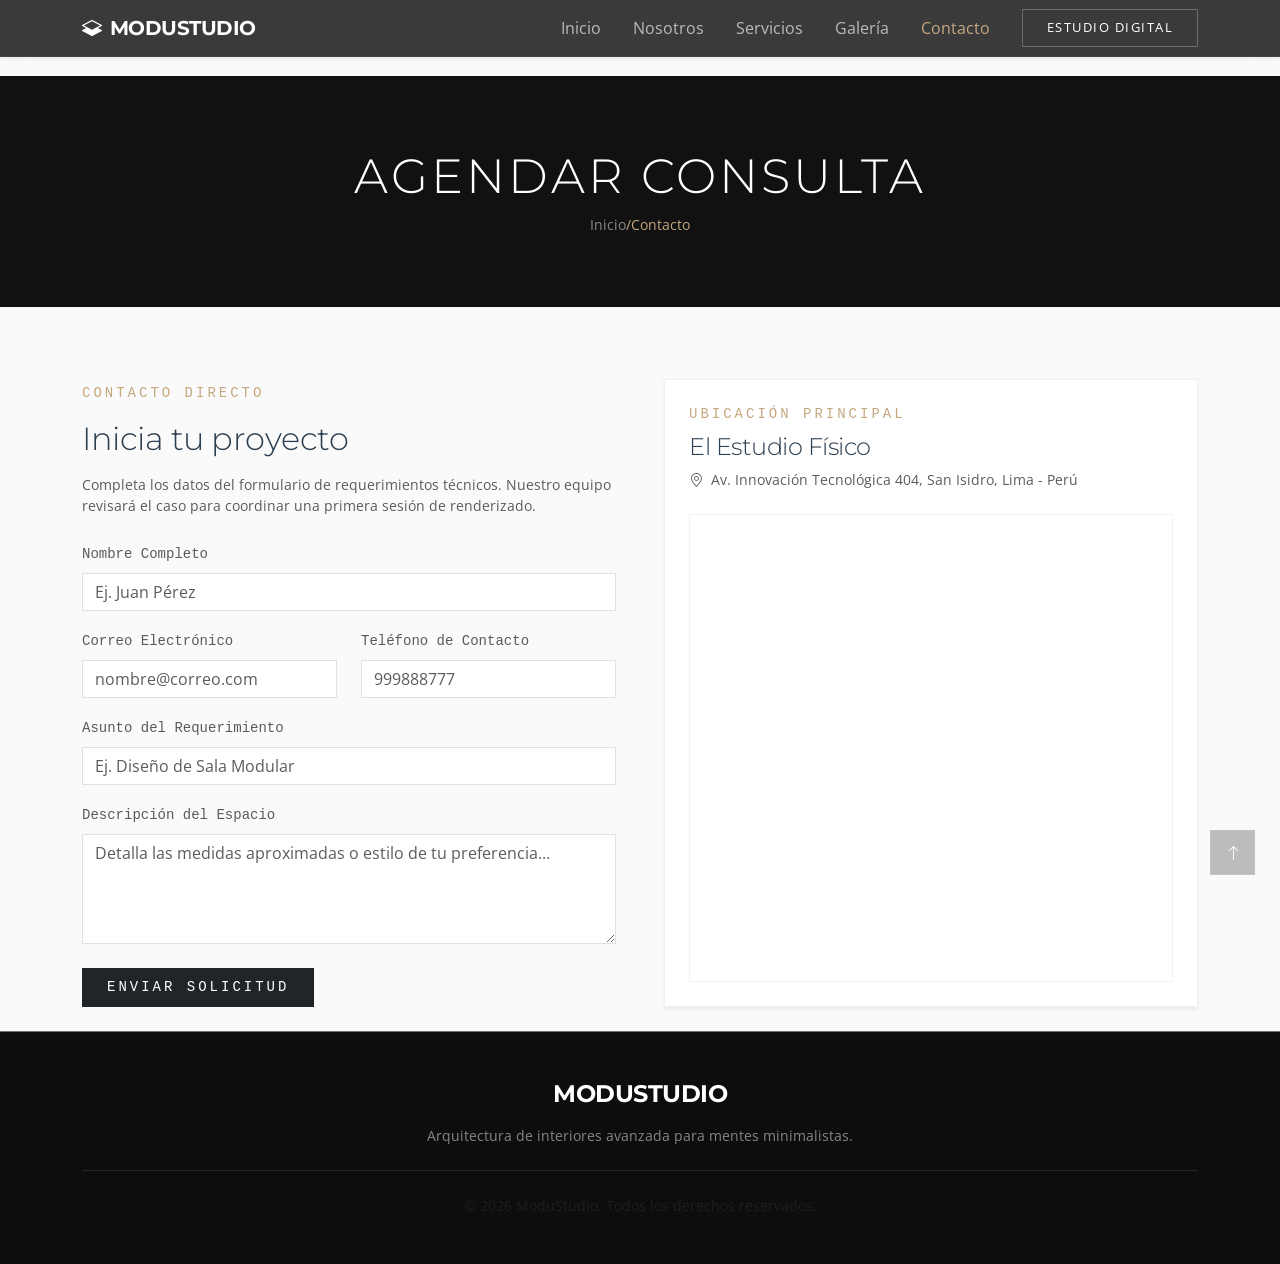
==== pages/contacto.html @ b082d21c "Add files via upload" ====
<!DOCTYPE html>
<html lang="es">
<head>
  <meta charset="UTF-8" />
  <meta name="viewport" content="width=device-width, initial-scale=1.0" />
  <title>Contacto | ModuStudio</title>

  <link href="https://cdn.jsdelivr.net/npm/bootstrap@5.3.3/dist/css/bootstrap.min.css" rel="stylesheet" />
  <link rel="stylesheet" href="https://cdn.jsdelivr.net/npm/bootstrap-icons@1.11.3/font/bootstrap-icons.css" />
  <link href="https://unpkg.com/aos@2.3.1/dist/aos.css" rel="stylesheet" />
  <link rel="preconnect" href="https://fonts.googleapis.com" />
  <link rel="preconnect" href="https://fonts.gstatic.com" crossorigin />
  <link href="https://fonts.googleapis.com/css2?family=Montserrat:wght@300;400;600&family=Open+Sans:wght@400;600&display=swap" rel="stylesheet" />
  <link rel="stylesheet" href="../css/style.css" />
</head>
<body>

  <header>
    <nav class="navbar navbar-expand-lg navbar-dark fixed-top ms-navbar shadow-sm">
      <div class="container">
        <a class="navbar-brand fw-bold" href="../index.html">
          <i class="bi bi-layers-half me-2"></i>MODUSTUDIO
        </a>
        <button class="navbar-toggler border-0" type="button" data-bs-toggle="offcanvas" data-bs-target="#menuOffcanvas">
          <span class="navbar-toggler-icon"></span>
        </button>

        <div class="offcanvas offcanvas-end text-bg-dark" tabindex="-1" id="menuOffcanvas">
          <div class="offcanvas-header border-bottom border-secondary">
            <h5 class="offcanvas-title fw-bold">MODUSTUDIO</h5>
            <button type="button" class="btn-close btn-close-white" data-bs-dismiss="offcanvas"></button>
          </div>
          <div class="offcanvas-body">
            <ul class="navbar-nav ms-auto align-items-lg-center gap-lg-3">
              <li class="nav-item"><a class="nav-link" href="../index.html">Inicio</a></li>
              <li class="nav-item"><a class="nav-link" href="nosotros.html">Nosotros</a></li>
              <li class="nav-item"><a class="nav-link" href="servicios.html">Servicios</a></li>
              <li class="nav-item"><a class="nav-link" href="galeria.html">Galería</a></li>
              <li class="nav-item"><a class="nav-link active" href="contacto.html">Contacto</a></li>
              <li class="nav-item ms-lg-2">
                <a href="contacto.html" class="btn btn-ms-accent rounded-0 px-4 py-2 small">Estudio Digital</a>
              </li>
            </ul>
          </div>
        </div>
      </div>
    </nav>
  </header>

  <main>

    <section class="bg-dark text-white py-5 mb-5" style="background-color: #111 !important;">
      <div class="container text-center py-4" data-aos="fade-down">
        <h1 class="display-5 fw-light text-uppercase tracking-wider">Agendar Consulta</h1>
        <nav aria-label="breadcrumb">
          <ul class="pagination justify-content-center small mb-0 bg-transparent">
            <li class="breadcrumb-item"><a href="../index.html" class="text-white-50 text-decoration-none">Inicio</a></li>
            <li class="breadcrumb-item active text-ms-gold" aria-current="page">Contacto</li>
          </ul>
        </nav>
      </div>
    </section>

    <section class="container py-4">
      <div class="row g-5">
        
        <div class="col-lg-6" data-aos="fade-right">
          <span class="text-uppercase font-monospace text-ms-gold small tracking-wider">Contacto Directo</span>
          <h2 class="fw-light my-3">Inicia tu proyecto</h2>
          <p class="text-muted small mb-4">Completa los datos del formulario de requerimientos técnicos. Nuestro equipo revisará el caso para coordinar una primera sesión de renderizado.</p>
          
          <form id="moduContactForm" class="needs-validation" novalidate>
            <div class="mb-3">
              <label for="nombre" class="form-label small font-monospace text-muted">Nombre Completo</label>
              <input type="text" class="form-control rounded-0" id="nombre" required placeholder="Ej. Juan Pérez" />
              <div class="invalid-feedback small">Por favor, ingresa tu nombre completo.</div>
            </div>

            <div class="row">
              <div class="col-md-6 mb-3">
                <label for="correo" class="form-label small font-monospace text-muted">Correo Electrónico</label>
                <input type="email" class="form-control rounded-0" id="correo" required placeholder="nombre@correo.com" />
                <div class="invalid-feedback small">Ingresa un correo electrónico válido.</div>
              </div>
              <div class="col-md-6 mb-3">
                <label for="telefono" class="form-label small font-monospace text-muted">Teléfono de Contacto</label>
                <input type="tel" class="form-control rounded-0" id="telefono" required pattern="[0-9]{9}" placeholder="999888777" />
                <div class="invalid-feedback small">Ingresa un número telefónico de 9 dígitos.</div>
              </div>
            </div>

            <div class="mb-3">
              <label for="asunto" class="form-label small font-monospace text-muted">Asunto del Requerimiento</label>
              <input type="text" class="form-control rounded-0" id="asunto" required placeholder="Ej. Diseño de Sala Modular" />
              <div class="invalid-feedback small">Por favor, define el asunto de tu mensaje.</div>
            </div>

            <div class="mb-4">
              <label for="mensaje" class="form-label small font-monospace text-muted">Descripción del Espacio</label>
              <textarea class="form-control rounded-0" id="mensaje" rows="4" required placeholder="Detalla las medidas aproximadas o estilo de tu preferencia..."></textarea>
              <div class="invalid-feedback small">Ingresa una breve descripción.</div>
            </div>

            <div class="mb-4 d-none" id="progressWrapper">
              <div class="progress rounded-0" style="height: 4px;">
                <div id="sendingProgressBar" class="progress-bar bg-dark progress-bar-striped progress-bar-animated" role="progressbar" style="width: 0%"></div>
              </div>
              <small class="text-muted font-monospace d-block mt-1 small">Procesando requerimiento digital...</small>
            </div>

            <button type="submit" class="btn btn-dark rounded-0 px-4 py-2 text-uppercase font-monospace tracking-wider btn-sm">Enviar Solicitud</button>
          </form>
        </div>

        <div class="col-lg-6" data-aos="fade-left">
          <div class="p-4 bg-white shadow-sm border border-secondary border-opacity-10 h-100 d-flex flex-column">
            <span class="text-uppercase font-monospace text-ms-gold small tracking-wider">Ubicación Principal</span>
            <h4 class="fw-light my-2">El Estudio Físico</h4>
            <p class="text-muted small mb-4"><i class="bi bi-geo-alt me-2"></i>Av. Innovación Tecnológica 404, San Isidro, Lima - Perú</p>
            
            <div class="ratio ratio-4x3 flex-grow-1 border border-secondary border-opacity-10">
              <iframe src="https://www.google.com/maps/embed?pb=!1m18!1m12!1m3!1d15600.73179069502!2d-77.03450099999999!3d-12.0993056!2m3!1f0!2f0!3f0!3m2!1i1024!2i768!4f13.1!3m3!1m2!1s0x9105c86514eecb2f%3A0x6338abf3df80f2d1!2sSan%20Isidro!5e0!3m2!1ses!2spe!4v1719700000000!5m2!1ses!2spe" allowfullscreen loading="lazy" referrerpolicy="no-referrer-when-downgrade"></iframe>
            </div>
          </div>
        </div>

      </div>
    </section>

  </main>

  <footer class="bg-dark text-white-50 py-5 border-top border-secondary" style="background-color: #0d0d0d !important;">
    <div class="container text-center">
      <h4 class="fw-bold text-white mb-3">MODUSTUDIO</h4>
      <p class="small mb-4">Arquitectura de interiores avanzada para mentes minimalistas.</p>
      <hr class="border-secondary opacity-25 my-4" />
      <p class="small text-muted mb-0">© 2026 ModuStudio. Todos los derechos reservados.</p>
    </div>
  </footer>

  <div class="toast-container position-fixed bottom-0 end-0 p-3" style="z-index: 1055;">
    <div id="contactoSuccessToast" class="toast text-bg-dark border-0 rounded-0 shadow" role="alert" aria-live="assertive" aria-atomic="true">
      <div class="toast-header bg-dark text-white border-bottom border-secondary rounded-0">
        <strong class="me-auto"><i class="bi bi-check-circle-fill text-ms-gold me-2"></i>¡Mensaje Recibido!</strong>
        <button type="button" class="btn-close btn-close-white" data-bs-dismiss="toast" aria-label="Close"></button>
      </div>
      <div class="toast-body text-white-50 small">
        Tu solicitud ha sido validada con éxito. Nos comunicaremos en menos de 24 horas.
      </div>
    </div>
  </div>

  <button id="scrollTopBtn" title="Volver arriba"><i class="bi bi-arrow-up"></i></button>

  <script src="https://code.jquery.com/jquery-3.7.1.min.js"></script>
  <script src="https://cdn.jsdelivr.net/npm/bootstrap@5.3.3/dist/js/bootstrap.bundle.min.js"></script>
  <script src="https://unpkg.com/aos@2.3.1/dist/aos.js"></script>
  <script src="../js/main.js"></script>
</body>
</html>
---- css/style.css ----
:root {
  --modu-black: #111111;       
  --modu-black-light: #181818; 
  --modu-gold: #c5a880;        
  --modu-gold-muted: #f5f0ea;  
  --modu-white: #fafafa;       
  --modu-gray: #7f8c8d;        
  --modu-curve: 0px;          
  --modu-speed: all 0.5s cubic-bezier(0.25, 1, 0.5, 1); 
}

body {
  font-family: 'Open Sans', sans-serif;
  color: #2c3e50;
  background-color: var(--modu-white);
  padding-top: 76px;
}

h1, h2, h3, h4, h5, h6, .navbar-brand {
  font-family: 'Montserrat', sans-serif;
  letter-spacing: -0.5px;
}

.text-ms-gold {
  color: var(--modu-gold) !important;
}

.bg-ms-gold {
  background-color: var(--modu-gold) !important;
  color: #ffffff !important;
}



.ms-navbar {
  background-color: rgba(17, 17, 17, 0.82) !important;
  backdrop-filter: blur(12px);
  -webkit-backdrop-filter: blur(12px);
  transition: var(--modu-speed);
  border-bottom: 1px solid rgba(255, 255, 255, 0.05);
}

.ms-navbar.scrolled {
  background-color: var(--modu-black) !important;
  padding-top: 0.4rem !important;
  padding-bottom: 0.4rem !important;
  box-shadow: 0 4px 20px rgba(0, 0, 0, 0.2);
}

.ms-navbar .nav-link {
  color: rgba(255, 255, 255, 0.65) !important;
  transition: color 0.3s ease;
}

.ms-navbar .nav-link:hover,
.ms-navbar .nav-link.active {
  color: var(--modu-gold) !important;
}


.btn-ms-accent {
  background-color: transparent;
  color: #ffffff !important;
  border: 1px solid rgba(255, 255, 255, 0.25) !important;
  font-size: 0.8rem;
  text-transform: uppercase;
  letter-spacing: 1.5px;
  transition: var(--modu-speed);
}


.btn-ms-accent:hover {
  background-color: var(--modu-gold) !important;
  border-color: var(--modu-gold) !important;
  color: var(--modu-black) !important;
}




.ms-hero {
  height: 85vh;
  min-height: 520px;
}


.ms-hero .carousel-item {
  background-size: cover;
  background-position: center;
  background-repeat: no-repeat;
}

.ms-hero-overlay {
  position: absolute;
  top: 0; left: 0; width: 100%; height: 100%;
  background: linear-gradient(to top, rgba(17, 17, 17, 0.9), rgba(17, 17, 17, 0.3));
}

.tracking-wider {
  letter-spacing: 3px !important;
}



.card {
  transition: transform 0.4s cubic-bezier(0.165, 0.84, 0.44, 1), box-shadow 0.4s ease !important;
}

.card:hover {
  transform: translateY(-6px);
  box-shadow: 0 15px 30px rgba(0, 0, 0, 0.08) !important;
}

.transition-zoom {
  transition: transform 0.6s cubic-bezier(0.165, 0.84, 0.44, 1);
}
.modu-img-box:hover .transition-zoom {
  transform: scale(1.05);
}

#scrollTopBtn {
  position: fixed;
  bottom: 25px;
  right: 25px;
  z-index: 99;
  display: none; 
  background-color: #111111; 
  color: #ffffff;
  border: 1px solid rgba(255, 255, 255, 0.1);
  width: 45px;
  height: 45px;
  line-height: 43px;
  text-align: center;
  cursor: pointer;
  transition: all 0.4s ease;
}

#scrollTopBtn:hover {
  background-color: #c5a880; 
  color: #111111;
}



@media (max-width: 991.98px) {
  .ms-hero { height: 70vh; }
  .ms-hero h1 { font-size: 2.1rem !important; }
}

@media (max-width: 575.98px) {
  body { padding-top: 70px; }
  .ms-hero { height: 75vh; }
  .ms-hero h1 { font-size: 1.7rem !important; }
}
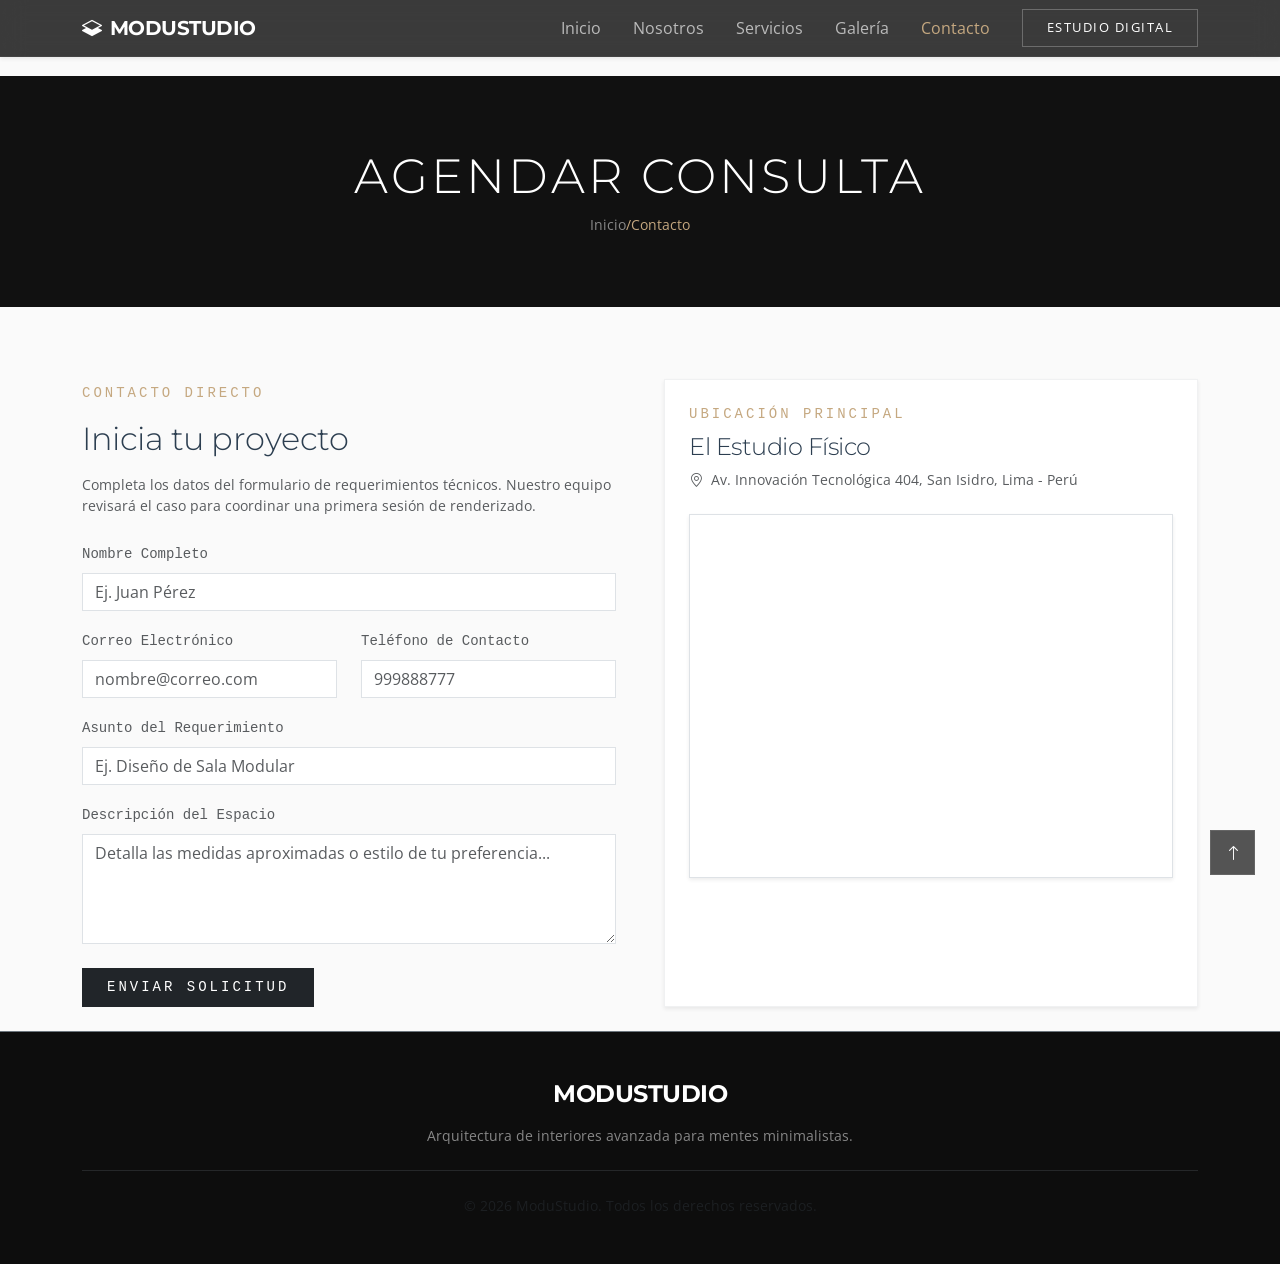
==== commit ff8e6603: "Update contacto.html" ====
--- a/pages/contacto.html
+++ b/pages/contacto.html
@@ -118,8 +118,14 @@
             <h4 class="fw-light my-2">El Estudio Físico</h4>
             <p class="text-muted small mb-4"><i class="bi bi-geo-alt me-2"></i>Av. Innovación Tecnológica 404, San Isidro, Lima - Perú</p>
             
-            <div class="ratio ratio-4x3 flex-grow-1 border border-secondary border-opacity-10">
-              <iframe src="https://www.google.com/maps/embed?pb=!1m18!1m12!1m3!1d15600.73179069502!2d-77.03450099999999!3d-12.0993056!2m3!1f0!2f0!3f0!3m2!1i1024!2i768!4f13.1!3m3!1m2!1s0x9105c86514eecb2f%3A0x6338abf3df80f2d1!2sSan%20Isidro!5e0!3m2!1ses!2spe!4v1719700000000!5m2!1ses!2spe" allowfullscreen loading="lazy" referrerpolicy="no-referrer-when-downgrade"></iframe>
+            <div class="ratio ratio-4x3 shadow-sm border">
+              <iframe 
+    					src="https://www.google.com/maps/embed?pb=!1m18!1m12!1m3!1d15605.93721381335!2d-77.03661135!3d-12.09525415!2m3!1f0!2f0!3f0!3m2!1i1024!2i768!4f13.1!3m3!1m2!1s0x9105c866b1e60f09%3A0xa1961ec27df2f913!2sSan%20Isidro%2C%20Lima!5e0!3m2!1ses-419!2spe!4v1715600000000!5m2!1ses-419!2spe" 
+    			    style="border:0;" 
+              allowfullscreen="" 
+              loading="lazy" 
+              referrerpolicy="no-referrer-when-downgrade">
+              </iframe>
             </div>
           </div>
         </div>
@@ -157,4 +163,4 @@
   <script src="https://unpkg.com/aos@2.3.1/dist/aos.js"></script>
   <script src="../js/main.js"></script>
 </body>
-</html>+</html>
--- a/css/style.css
+++ b/css/style.css
@@ -143,13 +143,48 @@
 
 
 
+
 @media (max-width: 991.98px) {
-  .ms-hero { height: 70vh; }
-  .ms-hero h1 { font-size: 2.1rem !important; }
-}
+  
+  #menuOffcanvas.offcanvas {
+    position: fixed !important;
+    top: 0 !important;
+    right: 0 !important;
+    width: 280px !important; 
+    height: 100vh !important; 
+    background-color: #111111 !important; 
+    z-index: 1050 !important;
+    box-shadow: -5px 0 30px rgba(0, 0, 0, 0.5) !important;
+    display: none; 
+  }
 
-@media (max-width: 575.98px) {
-  body { padding-top: 70px; }
-  .ms-hero { height: 75vh; }
-  .ms-hero h1 { font-size: 1.7rem !important; }
+  
+  #menuOffcanvas.offcanvas.show {
+    display: flex !important;
+    flex-direction: column !important;
+  }
+
+  
+  .offcanvas-body {
+    background-color: #111111 !important;
+    padding: 2rem 1.5rem !important;
+  }
+
+  
+  .offcanvas .nav-link {
+    font-size: 1.15rem !important;
+    color: #ffffff !important; 
+    padding: 0.9rem 0 !important;
+    border-bottom: 1px solid rgba(255, 255, 255, 0.07) !important;
+    display: block !important;
+  }
+
+  .offcanvas .nav-link:hover,
+  .offcanvas .nav-link.active {
+    color: var(--modu-gold) !important;
+  }
+
+  .offcanvas .nav-item:last-child {
+    margin-top: 2rem !important;
+  }
 }
